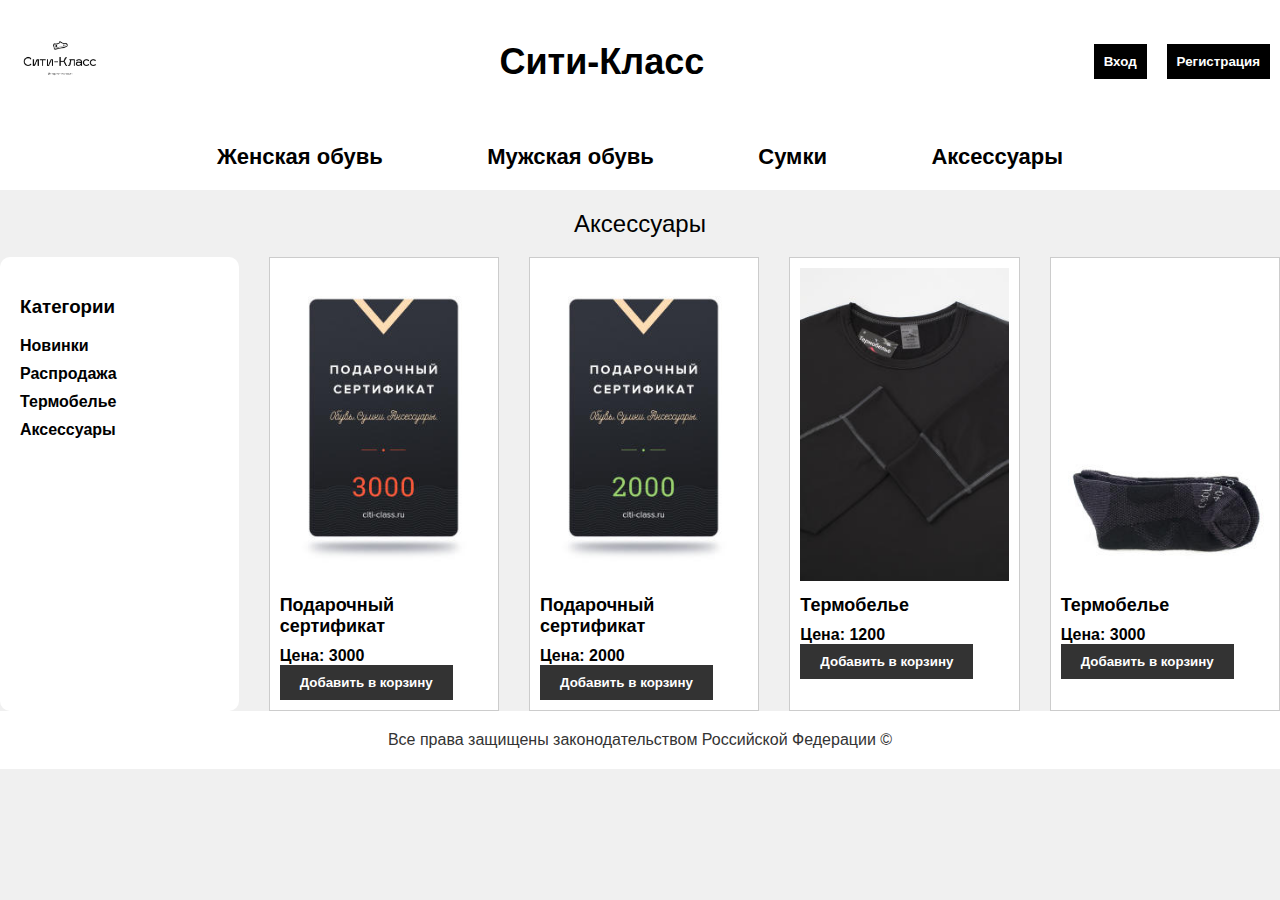
==== acc.html @ fd9457b3 "first commit" ====
<!DOCTYPE html>
<html>

<head>
    <meta charset="UTF-8">
    <title>Сити-Класс</title>
    <link rel="stylesheet" type="text/css" href="style/style1.css">
</head>

<body>
    <div class="header">    
        <div class="logo">
            <img width="100px" src="photo/logo.png" alt="Логотип">
        </div>
        <div class="title">
            <h1><a href="index.html">Сити-Класс</a></h1>
        </div>
        <div class="login-buttons">
            <input type="submit" value="Вход">
            <span class="divider"></span>
            <button type="button">Регистрация</button>
        </div>
    </div>
    <div class="nav">
        <a href="woman.html">Женская обувь</a>
        <a href="man.html">Мужская обувь</a>
        <a href="bags.html">Сумки</a>
        <a href="acc.html">Аксессуары</a>
    </div>
    <div class ="text">  
        <h2> Аксессуары </h2>
    </div>
    <div class="content">
        <div class="sidebar">
            <h3>Категории </h3>
            <ul>
                <li><a href="#">Новинки</a></li>
                <li><a href="#">Распродажа</a></li>
                <li><a href="#">Термобелье</a></li>
                <li><a href="#">Аксессуары</a></li>
            </ul>
        </div>
        <div class="product">
            <img src="photo/podarok1.jpg" alt="Ботинки">
            <h3>Подарочный сертификат</h3>
            <span class="price">Цена: 3000</span>
            <button>Добавить в корзину</button>
        </div>
        <div class="product">
            <img src="photo/podarok2.jpg" alt="Сапоги">
            <h3>Подарочный сертификат</h3>
            <span class="price">Цена: 2000</span>
            <button>Добавить в корзину</button>
        </div>
        <div class="product">
            <img src="photo/termo.jpg" alt="Сапоги">
            <h3>Термобелье</h3>
            <span class="price">Цена: 1200</span>
            <button>Добавить в корзину</button>
        </div>
        <div class="product">
            <img src="photo/termo1.jpg" alt="Сапоги">
            <h3>Термобелье</h3>
            <span class="price">Цена: 3000</span>
            <button>Добавить в корзину</button>
        </div>
        
    </div>
    <footer class="footer">
        Все права защищены законодательством Российской Федерации ©
    </footer>
</body>

</html>
---- style/style1.css ----
body {
    font-family: Arial, sans-serif;
    background-color: #f0f0f0;
    margin: 0;
    padding: 0;
}

.container {
    width: 100%;
    margin: 0 auto;
    background-color: #fff;
    border: 1px solid #ccc;
    padding: 20px;
}

/* Стили для header */
.header {
    display: flex;
    justify-content: space-between;
    align-items: center;
    padding: 10px;
    background-color: #fff;
}

.header .logo img {
    width: 100px;
}
head title {
    font-weight: bold;
}
.header .title h1 {
    font-size: 36px;
    margin: 10px 0;
    padding: 0;
}  
a {
    text-decoration: none;
    color: #000;
}
.header .login-buttons {
    display: flex;
    align-items: center;
}

.header .login-buttons input[type="submit"],
.header .login-buttons button {
    background-color: #000000;
    color: #fff;
    border: none;
    padding: 10px 10px;
    cursor: pointer;
    font-weight: bold;
}

.header .login-buttons .divider {
    color: #333;
    margin: 10px 10px;
}

/* Стили для навигации */
.nav {
    background-color: #fff;
    text-align: center;
    padding: 20px;
}

.nav a {
    text-decoration: none;
    color: #000;
    padding: 0px 30px;
    margin: 0 20px;
    font-size: 22px;
    font-weight: bold;
}

/* Стили для контента */
.content {
    display: flex;  
}
.content h2 {
    font-size: 24px; /* Размер шрифта для заголовка */
    margin: 20px 0; /* Добавляем отступы */
}
/* Стили для боковой панели */
.container .sidebar {
    background-color: #fff;
    padding: 10px;
    text-align: center;
}
.text {
    text-align: center; /* Выравниваем текст по центру */
    font-size: 2;
}
.text h2 {
    font-weight: normal; /* Сбрасываем жирность шрифта */
}

.container .sidebar a {
    text-decoration: none;
    color: #fff;
    font-weight: bold;
}

.container .sidebar img {
    width: 100%;
    margin: 30px 0;
}
.sidebar {
    width: 250px;
    background-color: #ffffff; /* Серый цвет фона */
    color: #000; /* Черный цвет текста */
    padding: 20px;
    border-radius: 10px; /* Закруглить углы для стильного вида */
}
.sidebar ul {
    list-style: none;
    padding: 0;
}

.sidebar li {
    margin-bottom: 10px;
}
.sidebar a {
    text-decoration: none;
    color: #000; /* Черный цвет ссылок */
    font-weight: bold;
}

/* При наведении на ссылки делаем их выделенными */

/* Стили для баннеров */
.banner, .banner4 {
    display: flex;
    justify-content: space-between;
    align-items: center;
    overflow: hidden;
    padding: 0;
}

.banner a, .banner4 a {
    flex: 1;
    padding: 0px;
    margin: 0;
}

.banner img {
    width: 100%;
    height: auto;
}

.info-bar {
    background-color: #fff;
    color: #333;
    margin-left: 0;
    text-align: left;
    padding: 10px;
    font-size: 16px;
}

.catalog {
    display: grid;
    grid-template-columns: repeat(auto-fill, minmax(200px, 1fr));
    gap: 20px;
}

.product {
    border: 1px solid #ccc;
    padding: 10px;
    text-align: left;
    margin-left: 30px;
    background-color: #fff;
}

.product img {
    max-width: 100%;
}

.product h3 {
    font-size: 18px;
    margin: 10px 0;
}

.product p {
    font-size: 14px;
    margin: 10px 0;
}

.product .price {
    font-weight: bold;
}

.product button {
    background-color: #333;
    color: #fff;
    border: none;
    padding: 10px 20px;
    cursor: pointer;
    font-weight: bold;
}

/* Стили для footer */
.footer {
    text-align: center;
    padding: 20px 0;
    background-color: #fff;
    color: #333;
    font-style: bold;
    font-size: 16px;
}
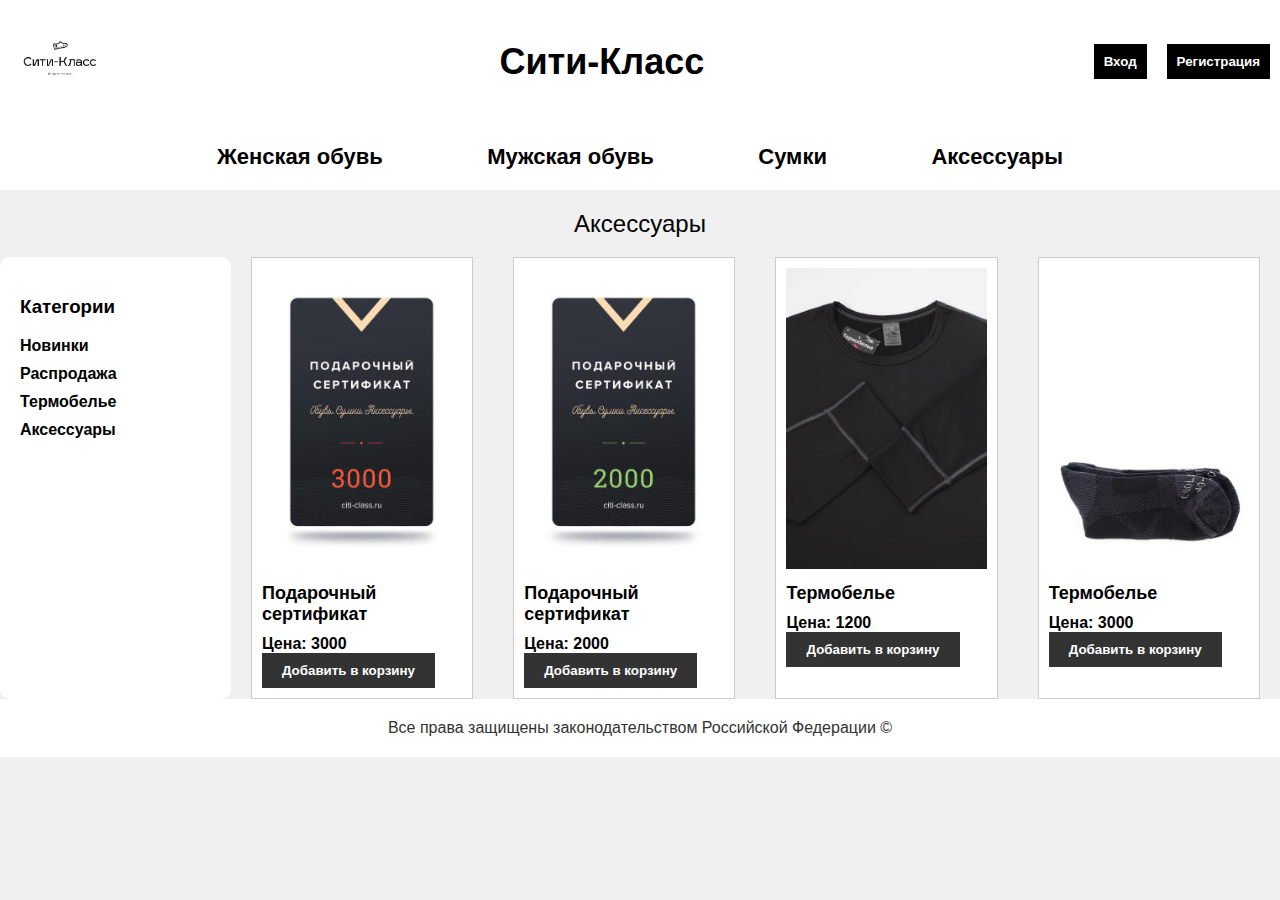
==== commit fe06b977: "new" ====
--- a/acc.html
+++ b/acc.html
@@ -40,25 +40,25 @@
                 <li><a href="#">Аксессуары</a></li>
             </ul>
         </div>
-        <div class="product">
+        <div class="product" id="product-1">
             <img src="photo/podarok1.jpg" alt="Ботинки">
             <h3>Подарочный сертификат</h3>
             <span class="price">Цена: 3000</span>
             <button>Добавить в корзину</button>
         </div>
-        <div class="product">
+        <div class="product" id="product-2">
             <img src="photo/podarok2.jpg" alt="Сапоги">
             <h3>Подарочный сертификат</h3>
             <span class="price">Цена: 2000</span>
             <button>Добавить в корзину</button>
         </div>
-        <div class="product">
+        <div class="product" id="product-3">
             <img src="photo/termo.jpg" alt="Сапоги">
             <h3>Термобелье</h3>
             <span class="price">Цена: 1200</span>
             <button>Добавить в корзину</button>
         </div>
-        <div class="product">
+        <div class="product" id="product-4">
             <img src="photo/termo1.jpg" alt="Сапоги">
             <h3>Термобелье</h3>
             <span class="price">Цена: 3000</span>
@@ -69,6 +69,30 @@
     <footer class="footer">
         Все права защищены законодательством Российской Федерации ©
     </footer>
+    <script>
+        async function fetchProducts() {
+            try {
+                const response = await fetch('http://localhost:5235/api/Product/GetAllProduct');
+                if (!response.ok) {
+                    throw new Error('Ошибка HTTP ' + response.status);
+                }
+                const responseData = await response.json();
+                const filteredData = responseData.data.filter(product => product.id >= 32);
+                // Обработка полученных данных и отображение на странице
+                filteredData.forEach((product, index) => {
+                    const productItem = document.getElementById('product-' + (index + 1)); // product-1, product-2, и т.д.
+                    if (productItem) {
+                        productItem.querySelector('img').src = product.imageUrl1;
+                        productItem.querySelector('h3').textContent = product.name;
+                        productItem.querySelector('.price').textContent = 'Цена: ' + product.price;
+                    }
+                });
+            } catch (error) {
+                console.error('Произошла ошибка:', error.message);
+            }
+        }
+        fetchProducts();
+    </script>
 </body>
 
 </html>
--- a/style/style1.css
+++ b/style/style1.css
@@ -129,15 +129,17 @@
 /* При наведении на ссылки делаем их выделенными */
 
 /* Стили для баннеров */
-.banner, .banner4 {
+.banner {
     display: flex;
     justify-content: space-between;
     align-items: center;
     overflow: hidden;
     padding: 0;
-}
-
-.banner a, .banner4 a {
+    width: 800px; /* Измените на нужную ширину в пикселях */
+   
+}
+
+.banner a {
     flex: 1;
     padding: 0px;
     margin: 0;
@@ -146,15 +148,6 @@
 .banner img {
     width: 100%;
     height: auto;
-}
-
-.info-bar {
-    background-color: #fff;
-    color: #333;
-    margin-left: 0;
-    text-align: left;
-    padding: 10px;
-    font-size: 16px;
 }
 
 .catalog {
@@ -167,7 +160,8 @@
     border: 1px solid #ccc;
     padding: 10px;
     text-align: left;
-    margin-left: 30px;
+    margin-right: 20px;
+    margin-left: 20px;
     background-color: #fff;
 }
 
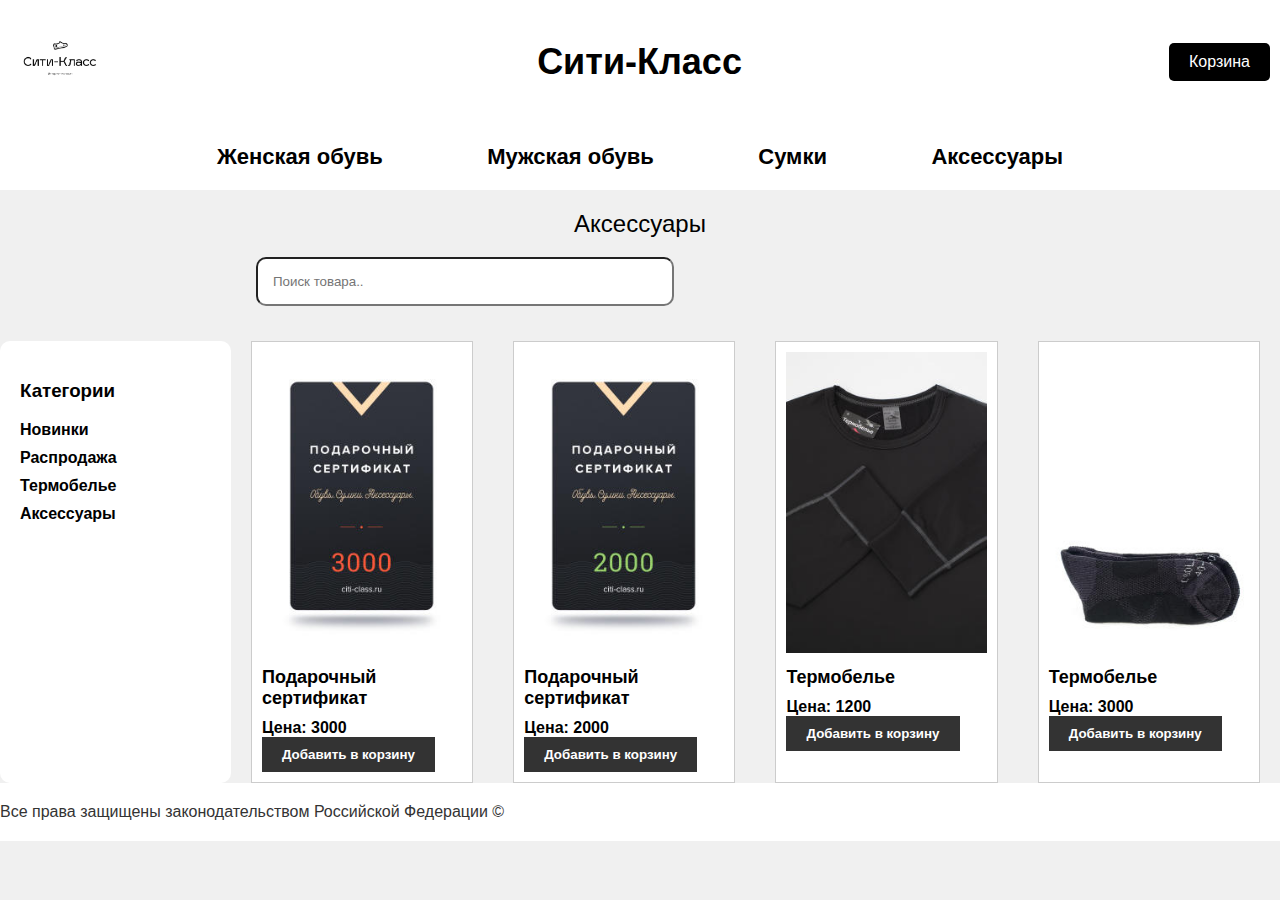
==== commit 3dbb4a55: "отзывы и рега" ====
--- a/acc.html
+++ b/acc.html
@@ -12,13 +12,11 @@
         <div class="logo">
             <img width="100px" src="photo/logo.png" alt="Логотип">
         </div>
-        <div class="title">
+        <div class="title" >
             <h1><a href="index.html">Сити-Класс</a></h1>
         </div>
-        <div class="login-buttons">
-            <input type="submit" value="Вход">
-            <span class="divider"></span>
-            <button type="button">Регистрация</button>
+        <div class="cart">
+            <button type="button">Корзина</button>
         </div>
     </div>
     <div class="nav">
@@ -30,6 +28,8 @@
     <div class ="text">  
         <h2> Аксессуары </h2>
     </div>
+    <input id="searchbar" onkeyup="search_product()" type="text" name="search" placeholder="Поиск товара..">
+    <script src="search.js"></script> 
     <div class="content">
         <div class="sidebar">
             <h3>Категории </h3>
--- a/style/style1.css
+++ b/style/style1.css
@@ -191,13 +191,83 @@
     cursor: pointer;
     font-weight: bold;
 }
-
+/* Стили для слайдера */
+.slider-container {
+    position: relative;
+    overflow: hidden;
+    width: 250px;
+    height: 250px;
+  }
+  
+  .slider-container img {
+    width: 100%;
+    height: 100%;
+    display: none;
+  }
+  
+  .slider-container img:first-child {
+    display: block;
+  }
+  
+  .prev-button,
+  .next-button {
+    margin-top: 10px;
+  }
+  #searchbar{ 
+    margin-left: 20%; 
+    padding:15px; 
+    border-radius: 10px; 
+    margin-bottom: 35px;
+  } 
+  .cart button {
+    background-color: black; /* Цвет фона кнопки */
+    color: #fff; /* Цвет текста */
+    border: none; /* Убираем границу кнопки */
+    padding: 10px 20px; /* Внутренний отступ кнопки */
+    border-radius: 5px; /* Закругление углов */
+    cursor: pointer; /* Курсор при наведении на кнопку */
+    font-size: 16px; /* Размер шрифта */
+}
+.cart button:hover {
+    background-color: #ff3333; /* Цвет фона кнопки при наведении */
+}
+  input[type=text] { 
+     width: 30%; 
+     -webkit-transition: width 0.15s ease-in-out; 
+     transition: width 0.15s ease-in-out; 
+  } 
+
+  /* When the input field gets focus, 
+       change its width to 100% */
+  input[type=text]:focus { 
+    width: 70%; 
+  } 
+
+ #list{ 
+   font-size:  1.5em; 
+   margin-left: 90px; 
+  } 
+
+.animals{ 
+  display: list-item;     
+ } 
 /* Стили для footer */
-.footer {
+/* .footer {
+    
     text-align: center;
     padding: 20px 0;
     background-color: #fff;
     color: #333;
     font-style: bold;
     font-size: 16px;
-}
+} */
+.footer {
+    text-align: center;
+    display: flex;
+    align-items: end;
+    padding: 20px 0;
+    background-color: #fff;
+    color: #333;
+    font-style: bold;
+    font-size: 16px;
+}